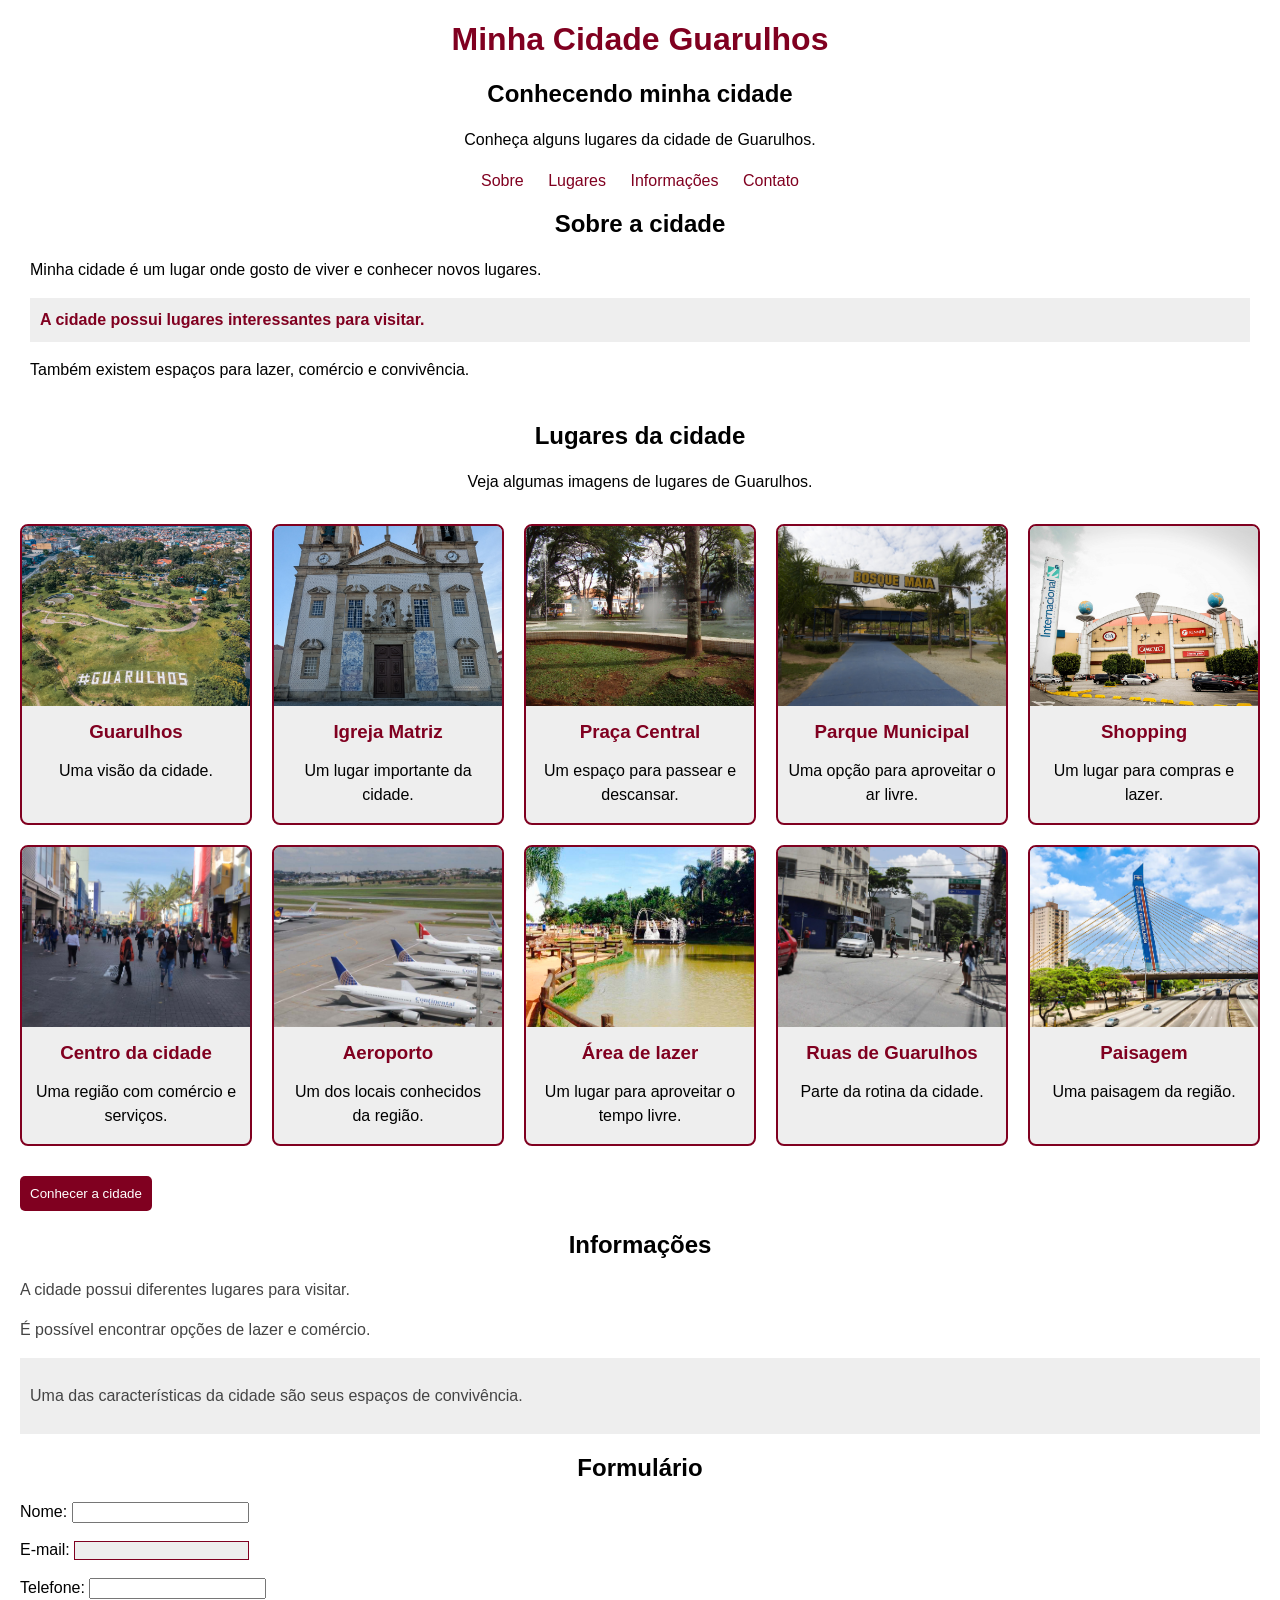
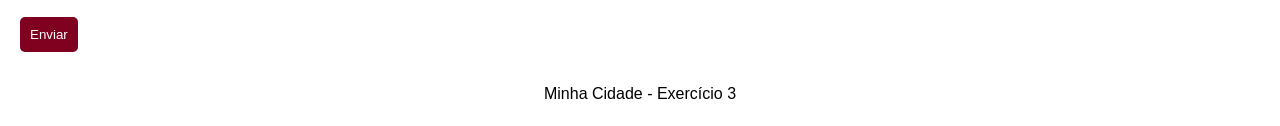
==== flexbox.html @ 15cba947 "flexbox" ====
<!DOCTYPE html>
<html lang="pt-br">
<head>
    <meta charset="UTF-8">
    <meta name="viewport" content="width=device-width, initial-scale=1.0">
    <title>Minha Cidade Guarulhos</title>
    <link rel="stylesheet" href="css/style.css">
</head>

<body>

    <header>
        <h1 id="titulo">Minha Cidade Guarulhos</h1>
        <h2>Conhecendo minha cidade</h2>
        <p class="introducao">Conheça alguns lugares da cidade de Guarulhos.</p>
    </header>

    <nav>
        <a href="#sobre">Sobre</a>
        <a href="#lugares">Lugares</a>
        <a href="#informacoes">Informações</a>
        <a href="#contato">Contato</a>
    </nav>

    <main>

        <section id="sobre">
            <h2>Sobre a cidade</h2>

            <article>
                <p>Minha cidade é um lugar onde gosto de viver e conhecer novos lugares.</p>

                <p class="destaque importante">
                    A cidade possui lugares interessantes para visitar.
                </p>

                <p>Também existem espaços para lazer, comércio e convivência.</p>
            </article>
        </section>

        <section id="lugares">
            <h2>Lugares da cidade</h2>

            <p class="texto-galeria">
                Veja algumas imagens de lugares de Guarulhos.
            </p>

            <div class="galeria">

                <article class="cartao">
                    <img src="imagens/guarulhos.jpg" alt="Vista da cidade de Guarulhos">
                    <h3>Guarulhos</h3>
                    <p>Uma visão da cidade.</p>
                </article>

                <article class="cartao">
                    <img src="imagens/igreja.matriz.jpg" alt="Igreja Matriz">
                    <h3>Igreja Matriz</h3>
                    <p>Um lugar importante da cidade.</p>
                </article>

                <article class="cartao">
                    <img src="imagens/praça.central.JPG" alt="Praça da cidade">
                    <h3>Praça Central</h3>
                    <p>Um espaço para passear e descansar.</p>
                </article>

                <article class="cartao">
                    <img src="imagens/parque.municipal.jpeg" alt="Parque de Guarulhos">
                    <h3>Parque Municipal</h3>
                    <p>Uma opção para aproveitar o ar livre.</p>
                </article>

                <article class="cartao">
                    <img src="imagens/shoppin.cidade.jpg" alt="Shopping da cidade">
                    <h3>Shopping</h3>
                    <p>Um lugar para compras e lazer.</p>
                </article>

                <article class="cartao">
                    <img src="imagens/centro.cidade.jpeg" alt="Centro de Guarulhos">
                    <h3>Centro da cidade</h3>
                    <p>Uma região com comércio e serviços.</p>
                </article>

                <article class="cartao">
                    <img src="imagens/aeroporto.de.guarulhos.jpg" alt="Aeroporto de Guarulhos">
                    <h3>Aeroporto</h3>
                    <p>Um dos locais conhecidos da região.</p>
                </article>

                <article class="cartao">
                    <img src="imagens/area.de.lazer.jpg" alt="Lago em área de lazer">
                    <h3>Área de lazer</h3>
                    <p>Um lugar para aproveitar o tempo livre.</p>
                </article>

                <article class="cartao">
                    <img src="imagens/ruas.de.guarulhos.jpg" alt="Rua da cidade">
                    <h3>Ruas de Guarulhos</h3>
                    <p>Parte da rotina da cidade.</p>
                </article>

                <article class="cartao">
                    <img src="imagens/paisagem.guarulhos.jpg" alt="Paisagem de Guarulhos">
                    <h3>Paisagem</h3>
                    <p>Uma paisagem da região.</p>
                </article>

            </div>

            <button type="button">Conhecer a cidade</button>
        </section>

        <section id="informacoes">
            <h2>Informações</h2>

            <p>A cidade possui diferentes lugares para visitar.</p>
            <p>É possível encontrar opções de lazer e comércio.</p>

            <aside>
                <p>Uma das características da cidade são seus espaços de convivência.</p>
            </aside>
        </section>

        <section id="contato">
            <h2>Formulário</h2>

            <form>
                <label for="nome">Nome:</label>
                <input type="text" id="nome" name="nome">

                <br><br>

                <label for="email">E-mail:</label>
                <input type="email" id="email" name="email">

                <br><br>

                <label for="telefone">Telefone:</label>
                <input type="tel" id="telefone" name="telefone">

                <br><br>

                <button type="submit">Enviar</button>
            </form>
        </section>

    </main>

    <footer>
        <p>Minha Cidade - Exercício 3</p>
    </footer>

</body>
</html>
---- css/style.css ----
body {
    font-family: Arial, sans-serif;
    background-color: white;
    color: black;
    margin: 20px;
}


h1, h2 {
    text-align: center;
}

#titulo {
    color: #800020;
}


p {
    font-size: 16px;
    line-height: 1.5;
}

.destaque {
    color:#800020;
    font-weight: bold;
}

.importante {
    background-color: #eeeeee;
    padding: 10px;
}

#informacoes p {
    color: #444444;
}


nav {
    text-align: center;
    margin: 20px;
}


nav a {
    margin: 10px;
}


img {
    width: 300px;
    height: auto;
}


button {
    background-color:#800020;
    color: white;
    padding: 10px;
    border: none;
}


button:hover {
    background-color:white;
}


input[type="email"] {
    background-color: #eeeeee;
    border: 1px solid #800020;
}


article {
    margin: 10px;
}


aside {
    background-color: #eeeeee;
    padding: 10px;
}


footer {
    text-align: center;
    margin-top: 30px;
}



body {
    font-family: Arial, sans-serif;
    background-color: white;
    color: black;
    margin: 20px;
}

h1, h2 {
    text-align: center;
}

#titulo {
    color: #800020;
}

p {
    font-size: 16px;
    line-height: 1.5;
}

.introducao {
    text-align: center;
}

.destaque {
    color: #800020;
    font-weight: bold;
}

.importante {
    background-color: #eeeeee;
    padding: 10px;
}

#informacoes p {
    color: #444444;
}

nav {
    text-align: center;
    margin: 20px;
}

nav a {
    margin: 10px;
    color: #800020;
    text-decoration: none;
}

nav a:hover {
    text-decoration: underline;
}

img {
    width: 300px;
    height: auto;
}

button {
    background-color: #800020;
    color: white;
    padding: 10px;
    border: none;
    cursor: pointer;
    border-radius: 5px;
}

button:hover {
    background-color: #eeeeee;
    color: #800020;
}

input[type="email"] {
    background-color: #eeeeee;
    border: 1px solid #800020;
}

article {
    margin: 10px;
}

aside {
    background-color: #eeeeee;
    padding: 10px;
}

footer {
    text-align: center;
    margin-top: 30px;
}


#lugares {
    margin-top: 40px;
}

.texto-galeria {
    text-align: center;
}

.galeria {
    display: flex;
    flex-wrap: wrap;
    gap: 20px;
    justify-content: center;
    margin: 30px 0;
}

.cartao {
    flex-basis: 220px;
    flex-grow: 1;
    max-width: 300px;
    background-color: #eeeeee;
    border: 2px solid #800020;
    border-radius: 8px;
    overflow: hidden;
    margin: 0;
}

.cartao img {
    width: 100%;
    height: 180px;
    object-fit: cover;
    display: block;
    transition: transform 0.3s;
}

.cartao img:hover {
    transform: scale(1.05);
}

.cartao h3 {
    color: #800020;
    text-align: center;
    margin: 15px 10px 5px;
}

.cartao p {
    text-align: center;
    padding: 0 10px;
}

@media (max-width: 600px) {
    body {
        margin: 10px;
    }

    nav a {
        display: inline-block;
        margin: 5px;
    }

    .galeria {
        justify-content: center;
        gap: 15px;
    }

    .cartao {
        flex-basis: 100%;
        max-width: 100%;
    }

    #contato input {
        max-width: 100%;
        box-sizing: border-box;
    }
}
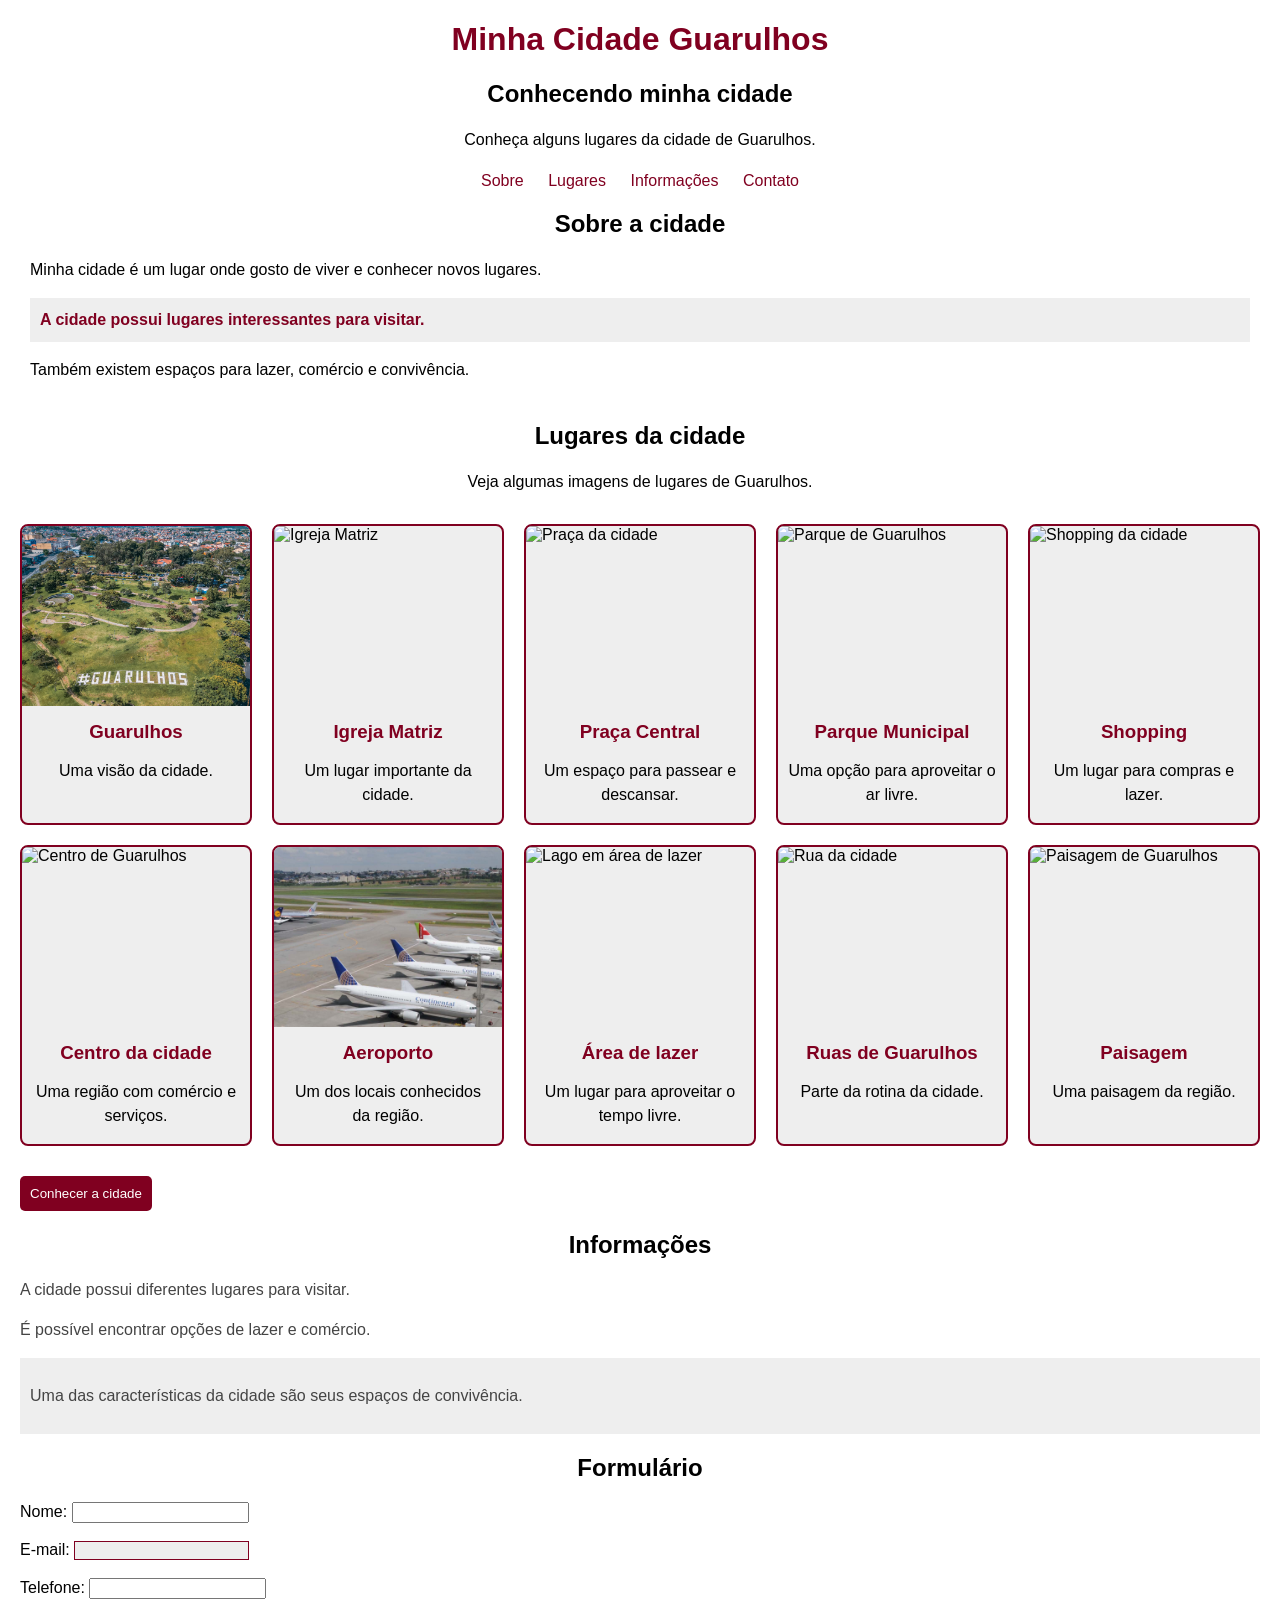
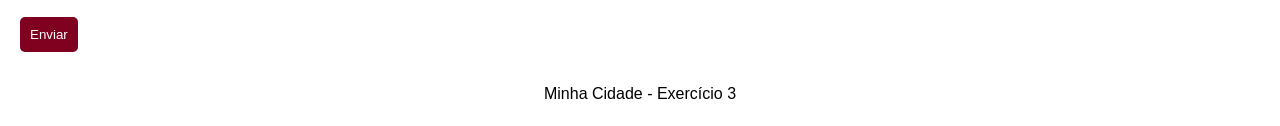
==== commit 1b534168: "Update flexbox.html" ====
--- a/flexbox.html
+++ b/flexbox.html
@@ -54,55 +54,55 @@
                 </article>
 
                 <article class="cartao">
-                    <img src="imagens/igreja.matriz.jpg" alt="Igreja Matriz">
+                    <img src="imagens/igrejamatriz.jpg" alt="Igreja Matriz">
                     <h3>Igreja Matriz</h3>
                     <p>Um lugar importante da cidade.</p>
                 </article>
 
                 <article class="cartao">
-                    <img src="imagens/praça.central.JPG" alt="Praça da cidade">
+                    <img src="imagens/praçacentral.JPG" alt="Praça da cidade">
                     <h3>Praça Central</h3>
                     <p>Um espaço para passear e descansar.</p>
                 </article>
 
                 <article class="cartao">
-                    <img src="imagens/parque.municipal.jpeg" alt="Parque de Guarulhos">
+                    <img src="imagens/parquemunicipal.jpeg" alt="Parque de Guarulhos">
                     <h3>Parque Municipal</h3>
                     <p>Uma opção para aproveitar o ar livre.</p>
                 </article>
 
                 <article class="cartao">
-                    <img src="imagens/shoppin.cidade.jpg" alt="Shopping da cidade">
+                    <img src="imagens/shoppincidade.jpg" alt="Shopping da cidade">
                     <h3>Shopping</h3>
                     <p>Um lugar para compras e lazer.</p>
                 </article>
 
                 <article class="cartao">
-                    <img src="imagens/centro.cidade.jpeg" alt="Centro de Guarulhos">
+                    <img src="imagens/centrocidade.jpeg" alt="Centro de Guarulhos">
                     <h3>Centro da cidade</h3>
                     <p>Uma região com comércio e serviços.</p>
                 </article>
 
                 <article class="cartao">
-                    <img src="imagens/aeroporto.de.guarulhos.jpg" alt="Aeroporto de Guarulhos">
+                    <img src="imagens/aeroportodeguarulhos.jpg" alt="Aeroporto de Guarulhos">
                     <h3>Aeroporto</h3>
                     <p>Um dos locais conhecidos da região.</p>
                 </article>
 
                 <article class="cartao">
-                    <img src="imagens/area.de.lazer.jpg" alt="Lago em área de lazer">
+                    <img src="imagens/areadelazer.jpg" alt="Lago em área de lazer">
                     <h3>Área de lazer</h3>
                     <p>Um lugar para aproveitar o tempo livre.</p>
                 </article>
 
                 <article class="cartao">
-                    <img src="imagens/ruas.de.guarulhos.jpg" alt="Rua da cidade">
+                    <img src="imagens/ruasdeguarulhos.jpg" alt="Rua da cidade">
                     <h3>Ruas de Guarulhos</h3>
                     <p>Parte da rotina da cidade.</p>
                 </article>
 
                 <article class="cartao">
-                    <img src="imagens/paisagem.guarulhos.jpg" alt="Paisagem de Guarulhos">
+                    <img src="imagens/paisagemguarulhos.jpg" alt="Paisagem de Guarulhos">
                     <h3>Paisagem</h3>
                     <p>Uma paisagem da região.</p>
                 </article>
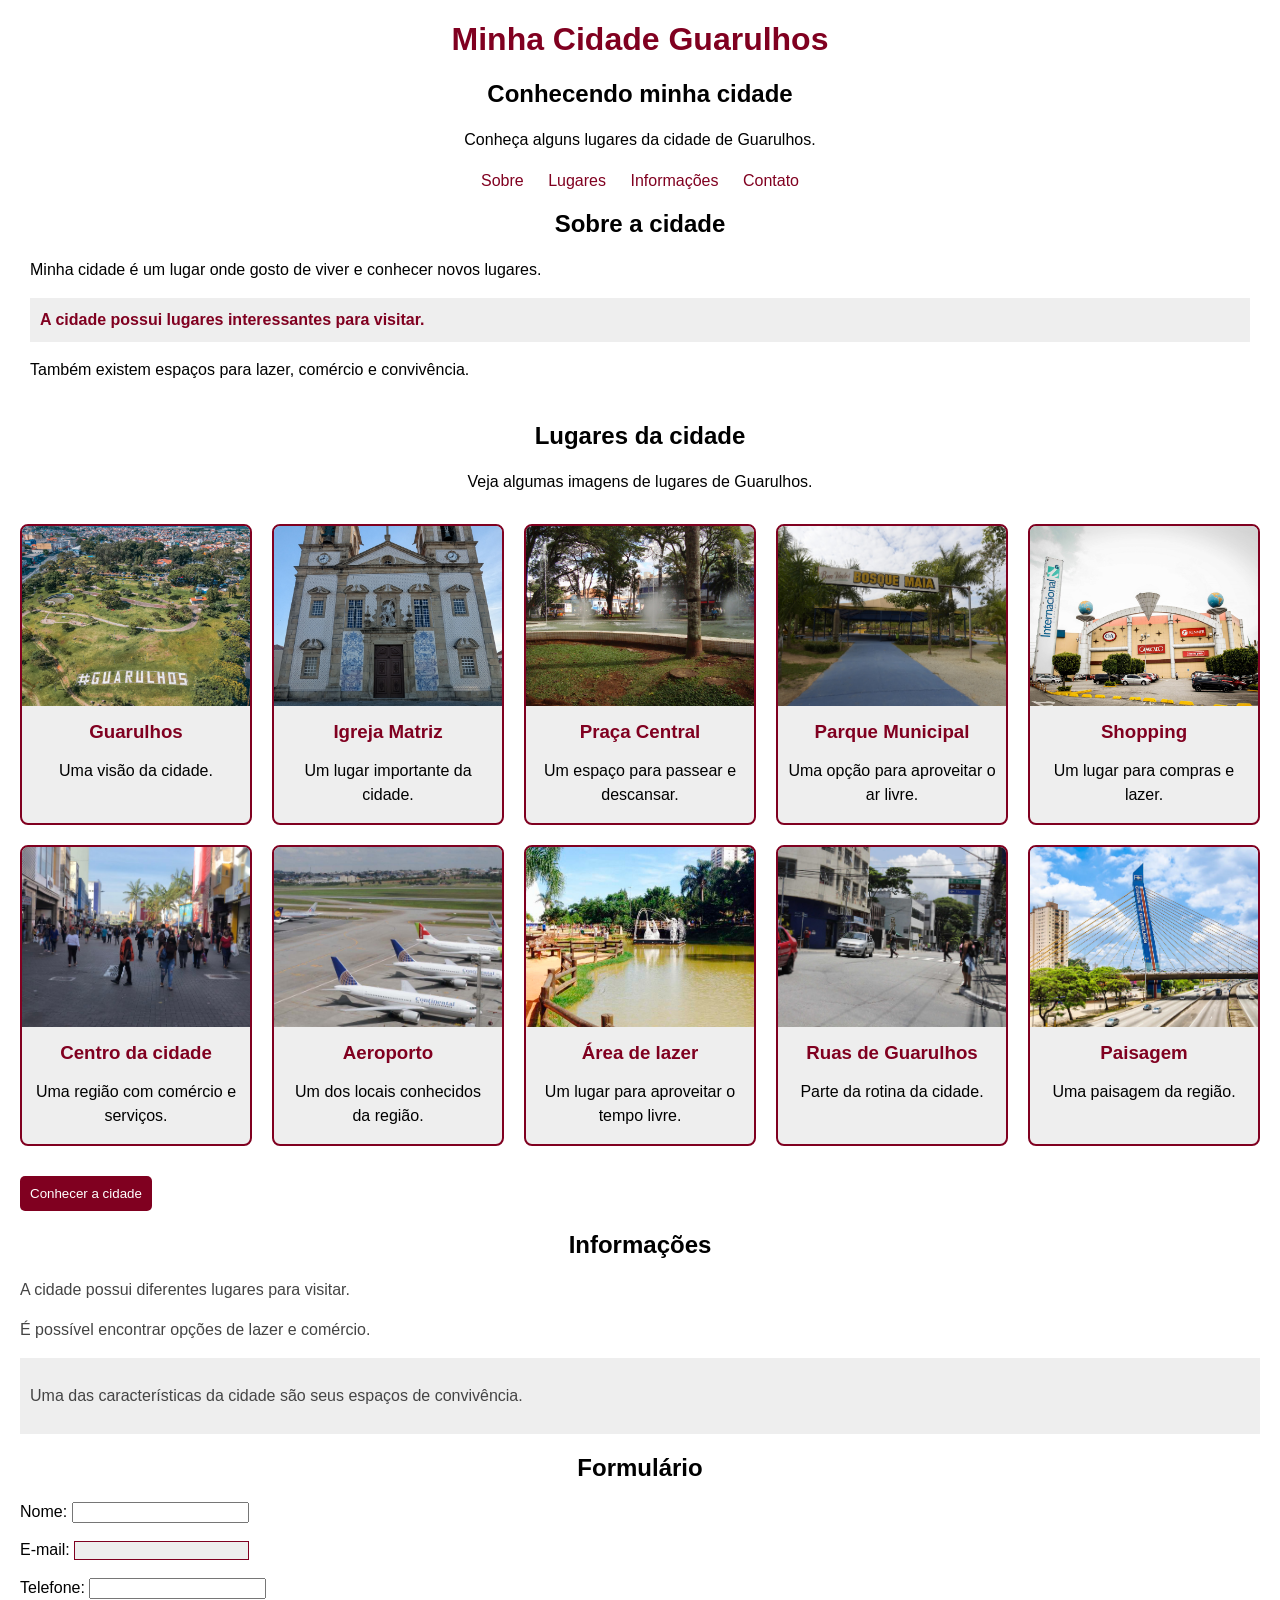
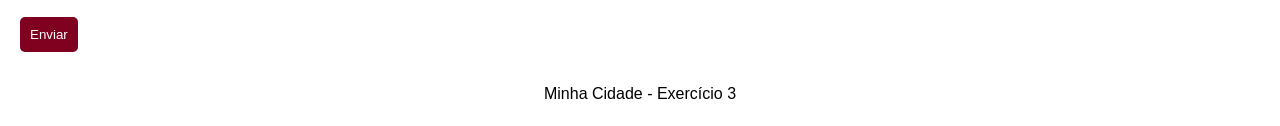
==== commit 351d2afd: "Update flexbox.html" ====
--- a/flexbox.html
+++ b/flexbox.html
@@ -60,7 +60,7 @@
                 </article>
 
                 <article class="cartao">
-                    <img src="imagens/praçacentral.JPG" alt="Praça da cidade">
+                    <img src="imagens/pracacentral.JPG" alt="Praça da cidade">
                     <h3>Praça Central</h3>
                     <p>Um espaço para passear e descansar.</p>
                 </article>
